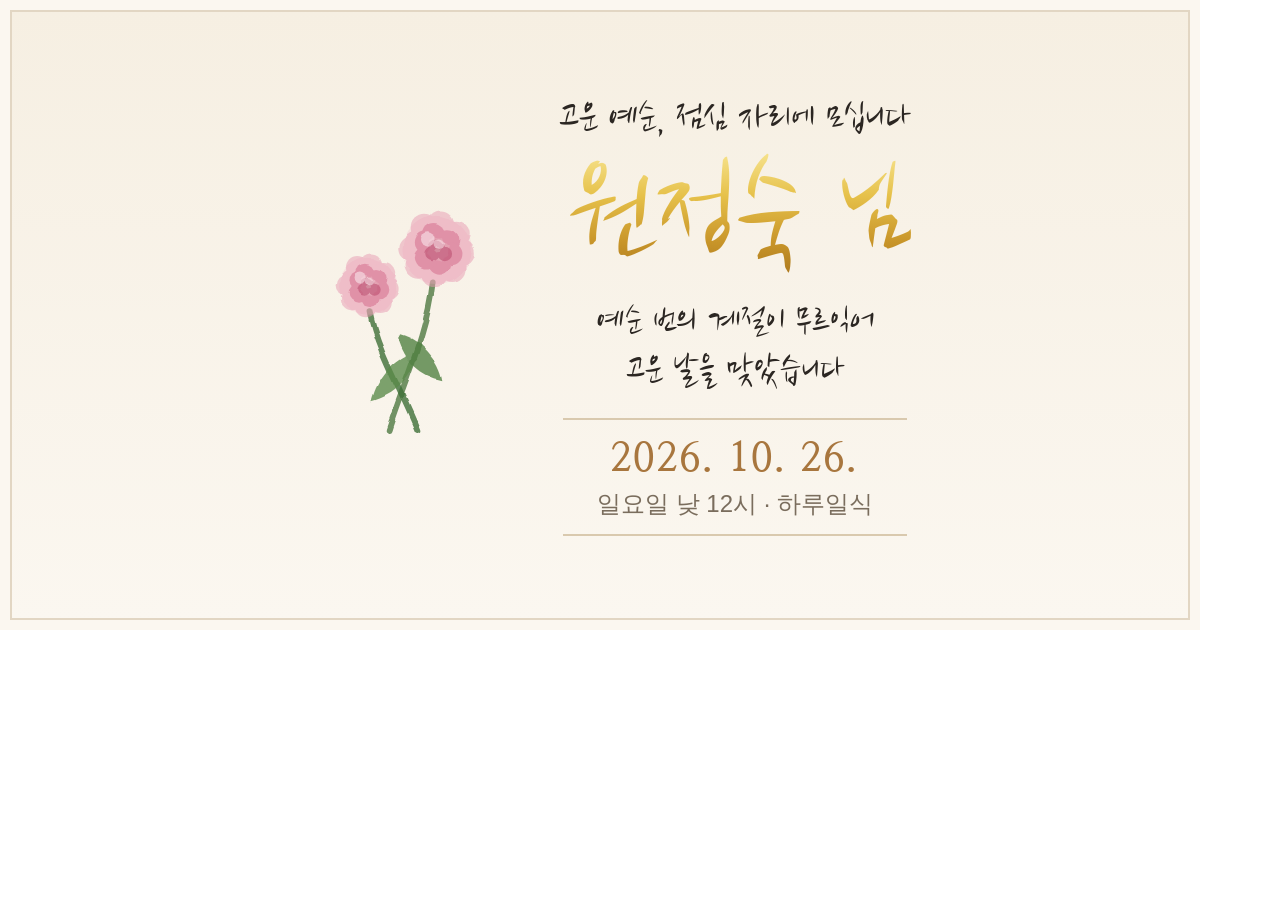
==== og-image.html @ 08d57070 "카톡 미리보기용 대표 이미지(og:image) 추가, 문자 버튼 문구 수정" ====
<!DOCTYPE html>
<html lang="ko">
<head>
  <meta charset="UTF-8">
  <link href="https://fonts.googleapis.com/css2?family=Nanum+Brush+Script&family=Nanum+Myeongjo:wght@400;700&display=swap" rel="stylesheet">
  <style>
    * { margin: 0; padding: 0; box-sizing: border-box; }
    html, body { width: 1200px; height: 630px; }
    .card {
      width: 1200px; height: 630px;
      background: linear-gradient(180deg, #f6efe2, #fbf7f0);
      border: 10px solid #fbf7f0;
      box-shadow: inset 0 0 0 2px #e2d6c3;
      display: flex; align-items: center; justify-content: center; gap: 40px;
      font-family: 'Apple SD Gothic Neo', 'Noto Sans KR', sans-serif;
    }
    .text { text-align: center; }
    .label { font-family: 'Nanum Brush Script', cursive; font-size: 40px; color: #2b2622; margin-bottom: 6px; }
    .name {
      font-family: 'Nanum Brush Script', cursive; font-size: 130px; line-height: 1; margin: 6px 0 18px;
      background: linear-gradient(180deg, #f7e491, #e6c14a 35%, #c9962a 70%, #a9761d);
      -webkit-background-clip: text; background-clip: text; -webkit-text-fill-color: transparent;
    }
    .sub { font-family: 'Nanum Brush Script', cursive; font-size: 38px; color: #2b2622; margin-bottom: 22px; line-height: 1.3; }
    .date {
      display: inline-flex; flex-direction: column; gap: 4px; padding: 14px 34px;
      border-top: 2px solid #d9c9ae; border-bottom: 2px solid #d9c9ae;
    }
    .date b { font-family: 'Nanum Myeongjo', serif; font-size: 40px; color: #a8763e; font-weight: 700; letter-spacing: 2px; }
    .date span { font-size: 24px; color: #7a6d5d; }
  </style>
</head>
<body>
  <div class="card">
    <svg width="230" height="250" viewBox="0 0 240 260" xmlns="http://www.w3.org/2000/svg">
      <defs>
        <filter id="wc" x="-25%" y="-25%" width="150%" height="150%"><feTurbulence type="fractalNoise" baseFrequency="0.02 0.03" numOctaves="4" seed="9" result="n"/><feDisplacementMap in="SourceGraphic" in2="n" scale="5" xChannelSelector="R" yChannelSelector="G"/></filter>
        <filter id="soft" x="-40%" y="-40%" width="180%" height="180%"><feGaussianBlur stdDeviation="3.2"/></filter>
        <g id="bloom" filter="url(#wc)">
          <circle cx="0" cy="0" r="33" fill="#f0b9c9" opacity="0.30"/>
          <g opacity="0.5" fill="#e79ab2"><circle cx="-19" cy="-6" r="13"/><circle cx="-12" cy="-21" r="13"/><circle cx="4" cy="-25" r="13"/><circle cx="19" cy="-15" r="13"/><circle cx="23" cy="3" r="13"/><circle cx="15" cy="18" r="13"/><circle cx="-2" cy="23" r="13"/><circle cx="-18" cy="15" r="13"/><circle cx="-25" cy="-1" r="12"/></g>
          <g opacity="0.52" fill="#d3688a"><circle cx="-10" cy="-7" r="11"/><circle cx="-2" cy="-15" r="11"/><circle cx="11" cy="-9" r="11"/><circle cx="13" cy="4" r="11"/><circle cx="2" cy="13" r="11"/><circle cx="-11" cy="8" r="11"/></g>
          <g opacity="0.55" fill="#b8496b"><circle cx="0" cy="-2" r="8"/><circle cx="7" cy="4" r="7"/><circle cx="-5" cy="4" r="7"/></g>
          <circle cx="-8" cy="-10" r="7" fill="#fdeef2" opacity="0.55"/><circle cx="3" cy="-6" r="5" fill="#fdeef2" opacity="0.5"/>
        </g>
      </defs>
      <g filter="url(#wc)" fill="none" stroke-linecap="round">
        <path d="M150 96 C144 150 120 200 104 250" stroke="#4f7a43" stroke-width="6" opacity="0.8"/>
        <path d="M84 126 C92 168 118 210 134 250" stroke="#3f7038" stroke-width="6" opacity="0.8"/>
      </g>
      <g filter="url(#wc)" opacity="0.78">
        <path d="M132 168 C108 176 92 196 86 220 C110 214 128 196 134 172 Z" fill="#5a8a49"/>
        <path d="M116 150 C138 156 156 176 160 198 C138 194 120 178 114 154 Z" fill="#4f8040"/>
      </g>
      <use href="#bloom" transform="translate(154,62) scale(1.08)"/>
      <use href="#bloom" transform="translate(82,100) scale(0.9)"/>
    </svg>
    <div class="text">
      <div class="label">고운 예순, 점심 자리에 모십니다</div>
      <div class="name">원정숙 님</div>
      <div class="sub">예순 번의 계절이 무르익어<br>고운 날을 맞았습니다</div>
      <div class="date"><b>2026. 10. 26.</b><span>일요일 낮 12시 · 하루일식</span></div>
    </div>
  </div>
</body>
</html>
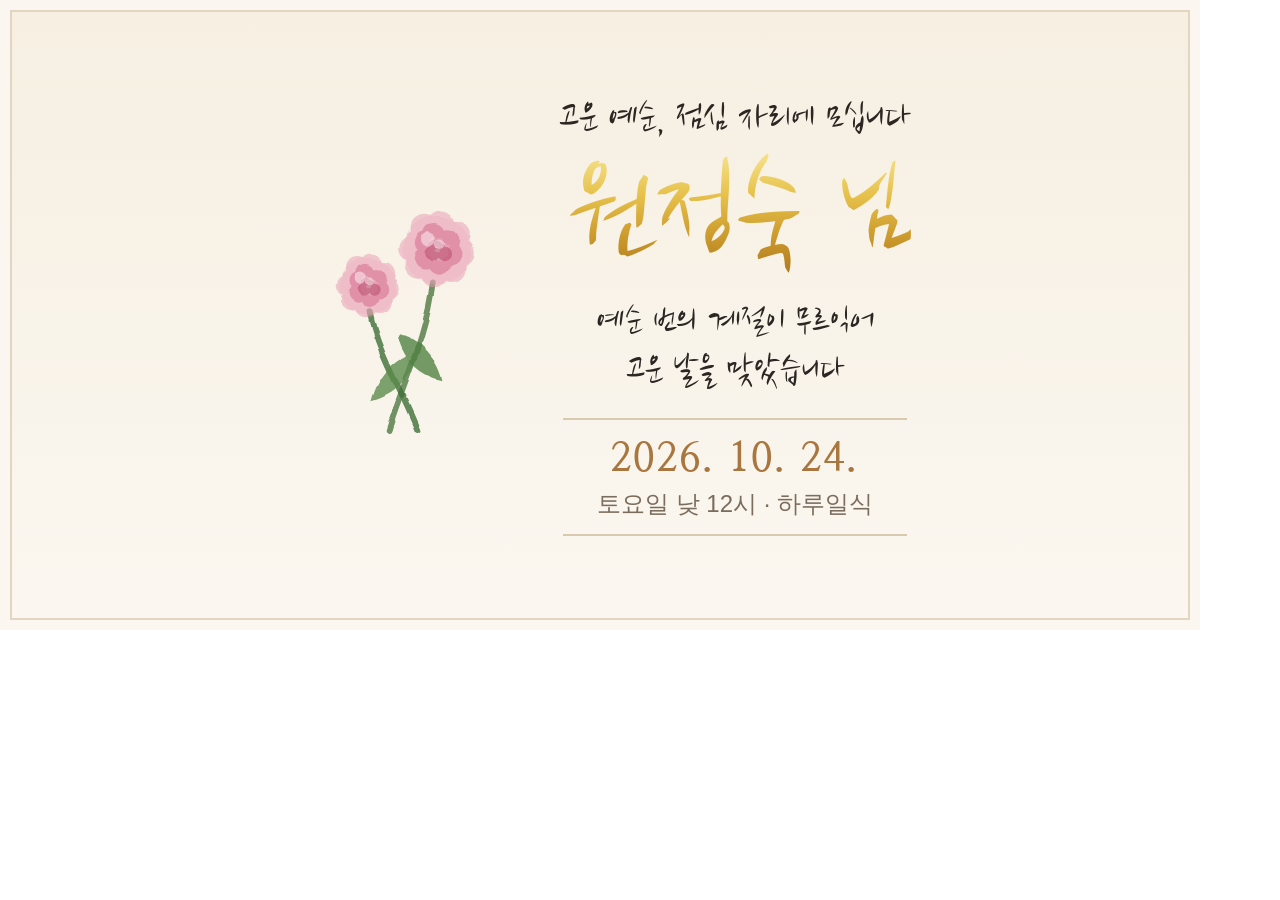
==== commit 322211c9: "행사일 변경: 10월 26일 → 10월 24일(토), 썸네일 갱신" ====
--- a/og-image.html
+++ b/og-image.html
@@ -59,7 +59,7 @@
       <div class="label">고운 예순, 점심 자리에 모십니다</div>
       <div class="name">원정숙 님</div>
       <div class="sub">예순 번의 계절이 무르익어<br>고운 날을 맞았습니다</div>
-      <div class="date"><b>2026. 10. 26.</b><span>일요일 낮 12시 · 하루일식</span></div>
+      <div class="date"><b>2026. 10. 24.</b><span>토요일 낮 12시 · 하루일식</span></div>
     </div>
   </div>
 </body>
